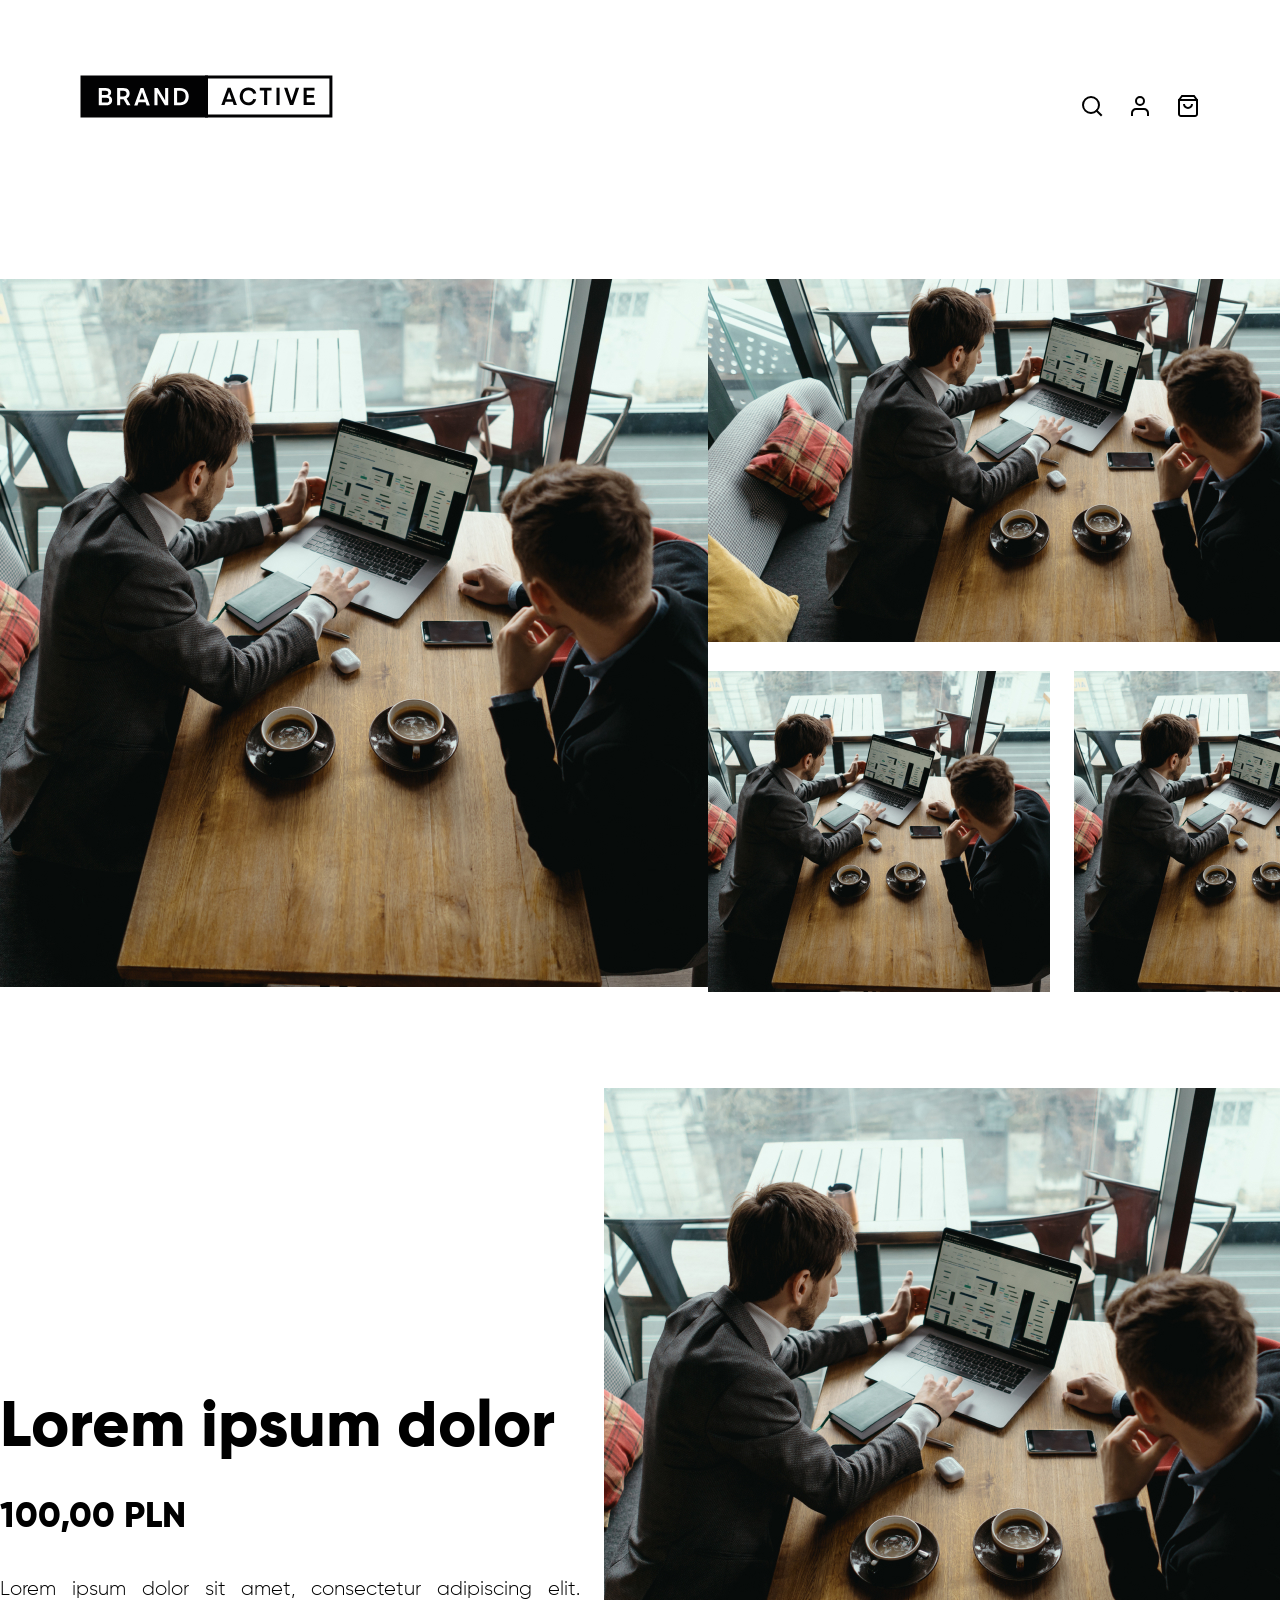
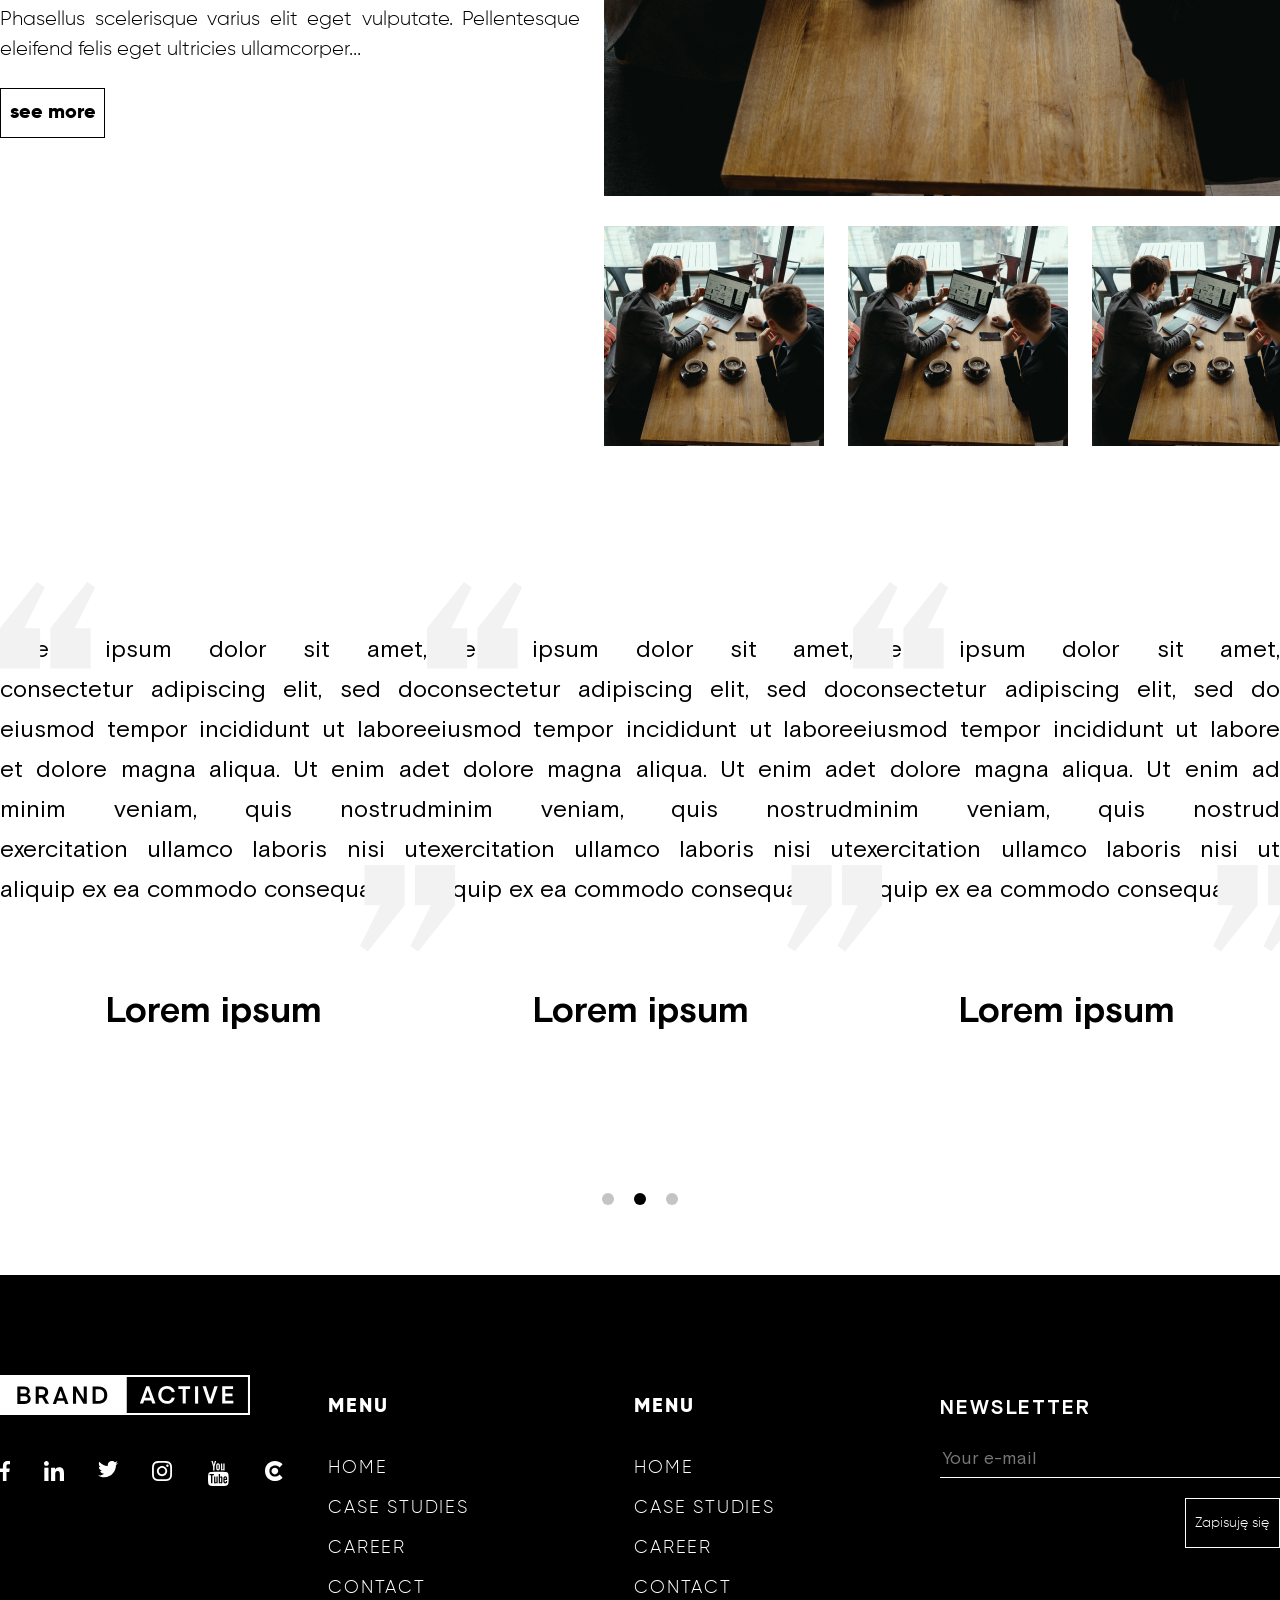
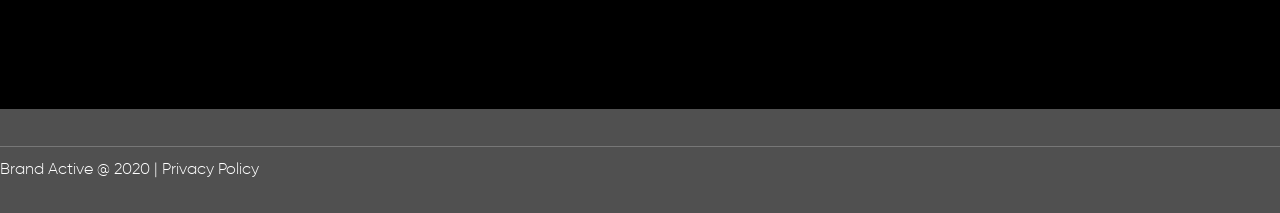
==== index.html @ 27f38a13 "file fix" ====
<!DOCTYPE html>
<html lang="en">
  <head>
    <meta charset="UTF-8" />
    <meta http-equiv="X-UA-Compatible" content="IE=edge" />
    <meta name="viewport" content="width=device-width, initial-scale=1.0" />
    <title>Brand Active</title>
    <link
      href="https://cdnjs.cloudflare.com/ajax/libs/modern-normalize/1.1.0/modern-normalize.min.css"
      rel="stylesheet"
    />
    <link href="./style.css" rel="stylesheet" />
  </head>
  <body>
    <header class="header">
      <a href="#"><img class="logo" src="./images/logo.svg" /></a>
      <nav class="navigation">
        <a href="#"><img class="icon" src="./images/icons/search.svg" alt="" /></a>
        <a href="#"><img class="icon" src="./images/icons/user.svg" alt="" /></a>
        <a href="#"><img class="icon" src="./images/icons/bag.svg" alt="" /></a>
      </nav>
    </header>
    <main>
      <section class="first-section container">
        <img src="./images/big-pic.jpg" class="big-picture">
        <div>
          <img src="./images/wide-pic.jpg" class="wide-picture">
          <div class="picture-wrapper">
            <img src="./images/medium-pic.jpg" class="medium-picture">
            <img src="./images/medium-pic.jpg" class="medium-picture">
          </div>
        </div>
      </section>
      <section class="second-section container">
        <article>
          <h1 class="title">Lorem ipsum dolor</h1>
          <p class="price">100,00 PLN</p>
          <p class="description">
            Lorem ipsum dolor sit amet, consectetur adipiscing elit. Phasellus
            scelerisque varius elit eget vulputate. Pellentesque eleifend felis
            eget ultricies ullamcorper...
          </p>
          <button class="btn" type="button">see more</button>
        </article>
        <div class="gallery">
          <img src="./images/big-pic.jpg" class="big-picture"></img>
          <ul class="gallery-list">
            <li class="small-picture"><img src="./images/small-pic.jpg"></li>
            <li class="small-picture"><img src="./images/small-pic.jpg"></li>
            <li class="small-picture"><img src="./images/small-pic.jpg"></li>
          </ul>
        </div>
      </section>
      <section class="third-section container">
        <ul class="slider-list">
          <li class="slide-item">
            <p class="slide-description">
              Lorem ipsum dolor sit amet, consectetur adipiscing elit, sed do
              eiusmod tempor incididunt ut labore et dolore magna aliqua. Ut
              enim ad minim veniam, quis nostrud exercitation ullamco laboris
              nisi ut aliquip ex ea commodo consequat.
            </p>
            <h2 class="slide">Lorem ipsum</h2>
          </li>
          <li class="slide-item">
            <p class="slide-description">
              Lorem ipsum dolor sit amet, consectetur adipiscing elit, sed do
              eiusmod tempor incididunt ut labore et dolore magna aliqua. Ut
              enim ad minim veniam, quis nostrud exercitation ullamco laboris
              nisi ut aliquip ex ea commodo consequat.
            </p>
            <h2 class="slide">Lorem ipsum</h2>
          </li>
          <li class="slide-item">
            <p class="slide-description">
              Lorem ipsum dolor sit amet, consectetur adipiscing elit, sed do
              eiusmod tempor incididunt ut labore et dolore magna aliqua. Ut
              enim ad minim veniam, quis nostrud exercitation ullamco laboris
              nisi ut aliquip ex ea commodo consequat.
            </p>
            <h2 class="slide">Lorem ipsum</h2>
          </li>
        </ul>
        <div class="slide-dots">
          <svg
            class="dot"
            width="12"
            height="12"
            viewBox="0 0 12 12"
            fill="none"
            xmlns="http://www.w3.org/2000/svg"
          >
            <circle cx="6" cy="6" r="6" fill="#C4C4C4" />
          </svg>
          <svg
            class="dot"
            width="12"
            height="12"
            viewBox="0 0 12 12"
            fill="none"
            xmlns="http://www.w3.org/2000/svg"
          >
            <circle cx="6" cy="6" r="6" fill="#000000" />
          </svg>
          <svg
            class="dot"
            width="12"
            height="12"
            viewBox="0 0 12 12"
            fill="none"
            xmlns="http://www.w3.org/2000/svg"
          >
            <circle cx="6" cy="6" r="6" fill="#C4C4C4" />
          </svg>
        </div>
      </section>
    </main>
    <footer>
      <div class="footer">
        <ul class="footer-list container">
          <li class="footer-item">
            <a href="#"><img src="./images/logo_alt.svg" alt="" /></a>
            <ul class="social-list">
              <li class="social-item"><a href="#"><img src="./images/icons/facebook.svg" /></a></li>
              <li class="social-item"><a href="#"><img src="./images/icons/linkedin.svg" /></a></li>
              <li class="social-item"><a href="#"><img src="./images/icons/twitter.svg" /></a></li>
              <li class="social-item"><a href="#"><img src="./images/icons/insta.svg" /></a></li>
              <li class="social-item"><a href="#"><img src="./images/icons/youtube.svg" /></a></li>
              <li class="social-item"><a href="#"><img src="./images/icons/c_icon.svg" /></a></li>
            </ul>
          </li>
          <li class="footer-item">
            <h4 class="menu-title">menu</h4>
            <ul class="menu">
              <li class="menu-item"><a href="#">home</a></li>
              <li class="menu-item"><a href="#">case studies</a></li>
              <li class="menu-item"><a href="#">career</a></li>
              <li class="menu-item"><a href="#">contact</a></li>
            </ul>
          </li>
          <li class="footer-item">
            <h4 class="menu-title">menu</h4>
            <ul class="menu">
              <li class="menu-item"><a href="#">home</a></li>
              <li class="menu-item"><a href="#">case studies</a></li>
              <li class="menu-item"><a href="#">career</a></li>
              <li class="menu-item"><a href="#">contact</a></li>
            </ul>
          </li>
          <li class="footer-item">
            <form class="form">
              <label class="form-label" for="email">Newsletter</label>
              <input
                class="form-input"
                id="email"
                type="text"
                placeholder="Your e-mail"
              />
              <button class="form-button">Zapisuję się</button>
            </form>
          </li>
        </ul>
      </div>
      <div class="copyrights">
        <div class="copyrights-container">
          <p class="copyrights-text">Brand Active @ 2020 | Privacy Policy</p>
        </div>
      </div>
    </footer>
  </body>
</html>
---- style.css ----
/* FONTS */
@font-face {
  font-family: Gilroy-light;
  src: url(./fonts/Gilroy-Light.ttf);
  font-weight: 300;
  font-style: normal;
}
@font-face {
  font-family: Gilroy-bold;
  src: url(./fonts/Gilroy-ExtraBold.ttf);
  font-weight: 800;
  font-style: normal;
}
@font-face {
  font-family: Grotesque-bold;
  src: url(./fonts/BasisGrotesquePro-Bold.ttf);
  font-weight: 700;
  font-style: normal;
}
@font-face {
  font-family: Grotesque-regular;
  src: url(./fonts/BasisGrotesquePro-Regular.ttf);
  font-weight: 400;
  font-style: normal;
}
/* GLOBAL STYLES  */
ul,
li,
p,
h1,
h2,
h3,
h4 {
  padding: 0;
  margin: 0;
  list-style: none;
}
a {
  text-decoration: none;
  color: inherit;
}
body {
  font-family: Gilroy-light;
}

/* HEADER STYLES  */

.header {
  padding: 75px 80px 65px;
  display: flex;
  justify-content: space-between;
  background-color: #fff;
  align-items: baseline;
}
.navigation {
  width: 120px;
  display: flex;
  justify-content: space-between;
}
.logo {
  cursor: pointer;
  display: block;
}
.icon {
  display: block;
  cursor: pointer;
}

/* MAIN STYLES  */

.container {
  margin: 96px auto;
  max-width: 1440px;
}
.first-section,
.second-section {
  display: flex;
  justify-content: space-between;
}
.big-picture {
  width: 708px;
  height: 708px;
  background-color: cornflowerblue;
}
.wide-picture {
  width: 708px;
  height: 363px;
  background-color: cornflowerblue;
}
.picture-wrapper {
  margin-top: 24px;
  display: flex;
  justify-content: space-between;
}
.medium-picture {
  width: 342px;
  height: 321px;
  background-color: cornflowerblue;
}
.second-section {
  align-items: center;
}
.title {
  font-family: Gilroy-bold;
  font-size: 65px;
  line-height: 1;
  margin-bottom: 24px;
}
.price {
  font-family: Gilroy-bold;
  font-size: 36px;
  line-height: 1.81;
  margin-bottom: 24px;
}
.description {
  width: 580px;
  font-size: 20px;
  line-height: 1.5;
  text-align: justify;
  margin-bottom: 24px;
}
.btn {
  font-family: Gilroy-bold;
  font-size: 20px;
  line-height: 1.5;
  text-align: center;
  width: 105px;
  height: 50px;
  background-color: #fff;
  border: 1px solid #000;
  outline: none;
  padding: 0;
  cursor: pointer;
}
.gallery {
  margin-left: 24px;
}
.gallery-list {
  display: flex;
  justify-content: space-between;
}
.small-picture {
  margin-top: 24px;
  width: 220px;
  height: 220px;
  background-color: rgba(85, 90, 100, 0.342);
}
.third-section {
    margin-bottom: 64px;
}
.slider-list {
  display: flex;
  justify-content: space-between;
}
.slide-item {
  display: block;
  width: 454px;
}
.slide-item::before {
  content: '';
  display: block;
  background-image: url(./images/icons/top-quote.svg);
  width: 96px;
  height: 87px;
  transform: translateY(40px);
  margin: 0;
}
.slide-item::after {
  content: '';
  display: block;
  background-image: url(./images/icons/bottom-quote.svg);
  width: 96px;
  height: 87px;
  transform: translateX(360px) translateY(-240px);
  margin: 0;
}
.slide-description {
  font-family: Grotesque-regular;
  font-size: 24px;
  line-height: 1.67;
  text-align: justify;
  margin-bottom: 67.4px;
}
.slide{
  font-family: Grotesque-bold;
  font-size: 36px;
  line-height: 1.81;
  text-align: center;
  margin-bottom: 63.5px;
}
.slide-dots {
  text-align: center;
}
.dot {
  cursor: pointer;
}
.dot:not(:first-of-type) {
  margin-left: 16px;
}

/* FOOTER STYLES  */

.footer,
.footer-list {
  background-color: #000;
  color: #fff;
  height: 434px;
  margin-top: 0;
}
.footer-list {
  padding-top: 100px;
  display: flex;
  justify-content: space-between;
}

.social-list {
  margin-top: 40px;
  display: flex;
  justify-content: space-between;
}
.social-item:not(:first-of-type) {
  margin-left: 34px;
}
.menu-title {
  margin: 20px 0 29px;
  font-family: Gilroy-bold;
  text-transform: uppercase;
  font-size: 20px;
  line-height: 1.25;
  letter-spacing: 0.1em;
}
.menu-item {
  text-transform: uppercase;
  font-size: 18px;
  line-height: 2.22;
  letter-spacing: 0.1em;
  margin-right: 120px;
}

.form {
  display: flex;
  flex-direction: column;
}
.form-label {
  margin: 20px 0 29px;
  font-family: Grotesque-bold;
  font-size: 20px;
  line-height: 1.2;
  letter-spacing: 0.1em;
  text-transform: uppercase;
}
.form-input {
  color: #fff;
  font-size: 18px;
  width: 340px;
  background-color: #000;
  outline: none;
  border: none;
  border-bottom: 1px solid #fff;
  margin-bottom: 20px;
  padding-bottom: 8px;
}
.form-input::placeholder {
  font-family: Grotesque-regular;
  font-size: 18px;
  line-height: 1.2;
  color: #777777;
}
.form-button {
  color: #fff;
  width: 95px;
  height: 50px;
  padding: 0;
  background-color: #000;
  border: 1px solid #fff;
  font-family: Gilroy-light;
  font-size: 14px;
  line-height: 2.143;
  text-align: center;
  color: #fff;
  align-self: flex-end;
  cursor: pointer;
}
/* COPYRIGHTS STYLES  */

.copyrights {
  margin: 0;
  background-color: #505050;
  height: 104px;
}
.copyrights-container {
  max-width: 1440px;
  margin: 0 auto;
  padding-top: 51px;
}
.copyrights-text {
  color: #fff;
}
.copyrights-text::before {
  content: "";
  display: block;
  height: 1px;
  width: 100%;
  background-color: #777;
  transform: translateY(-14px);
}
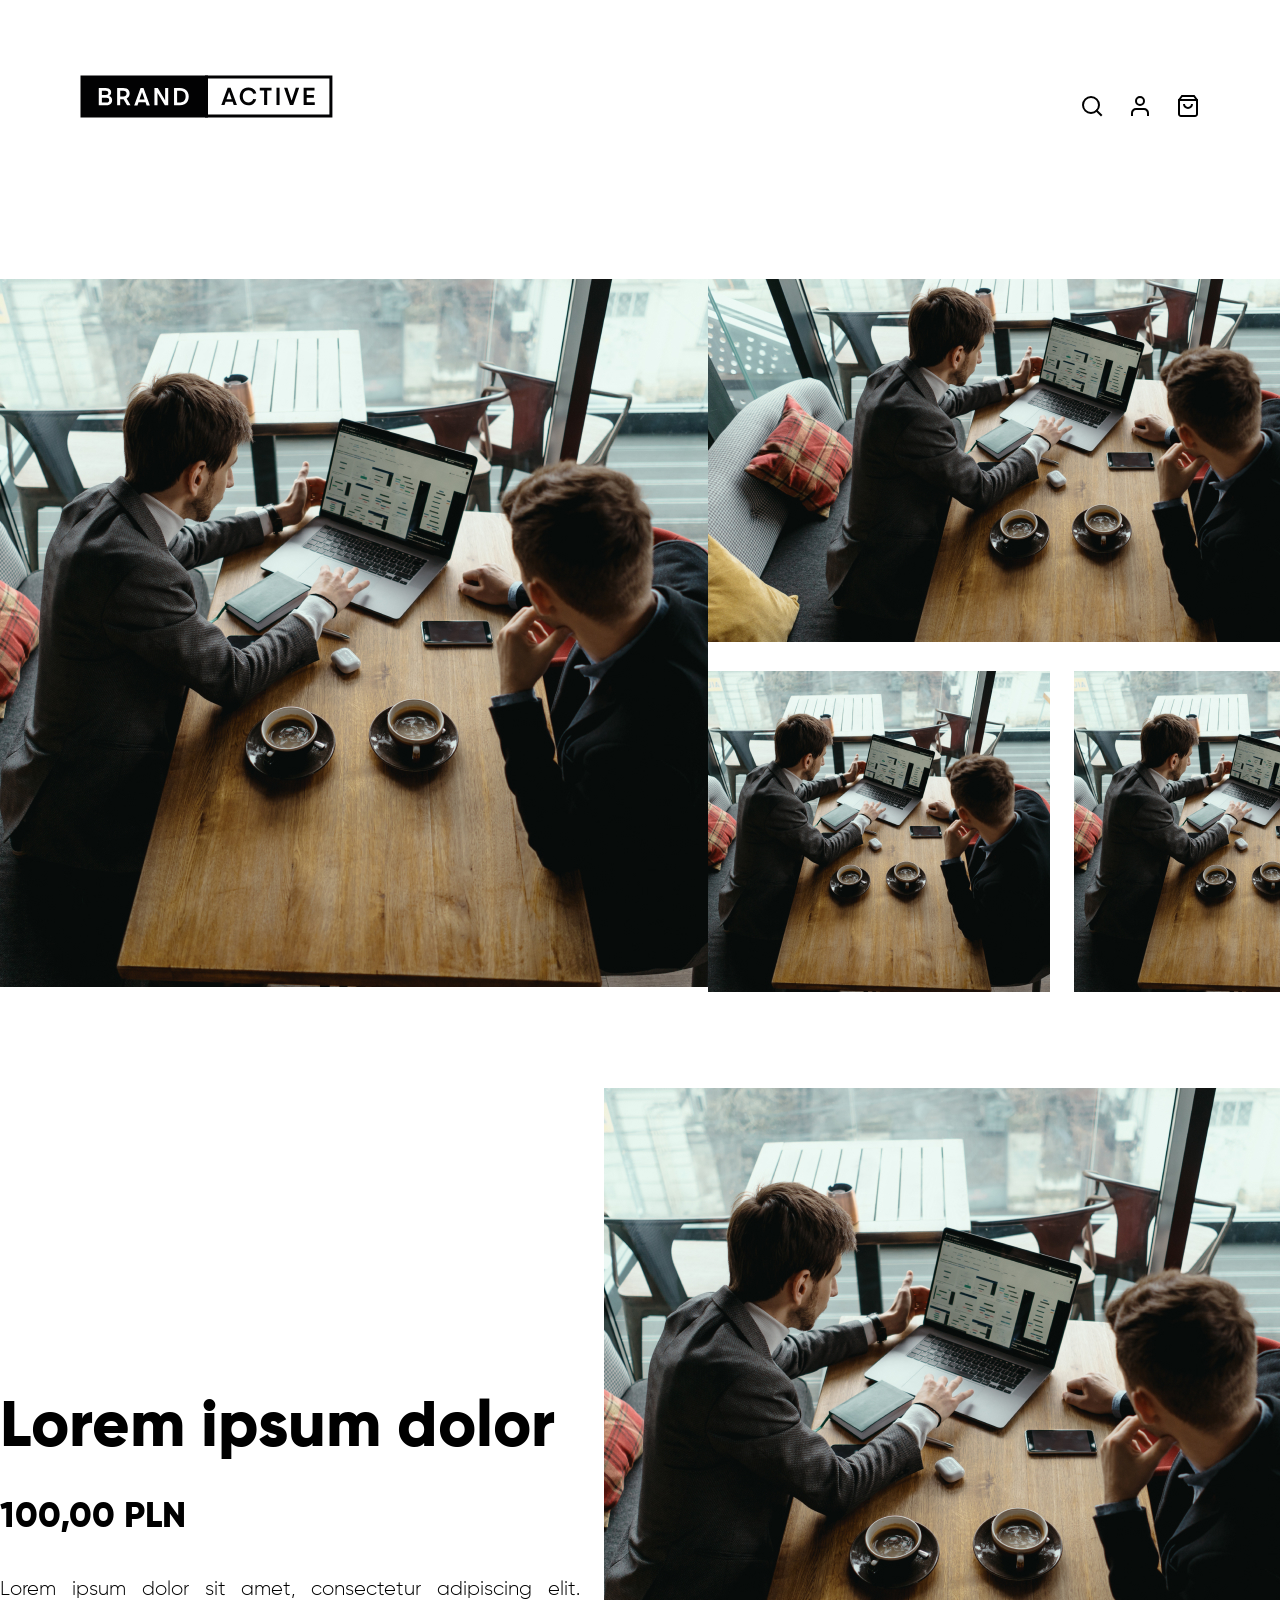
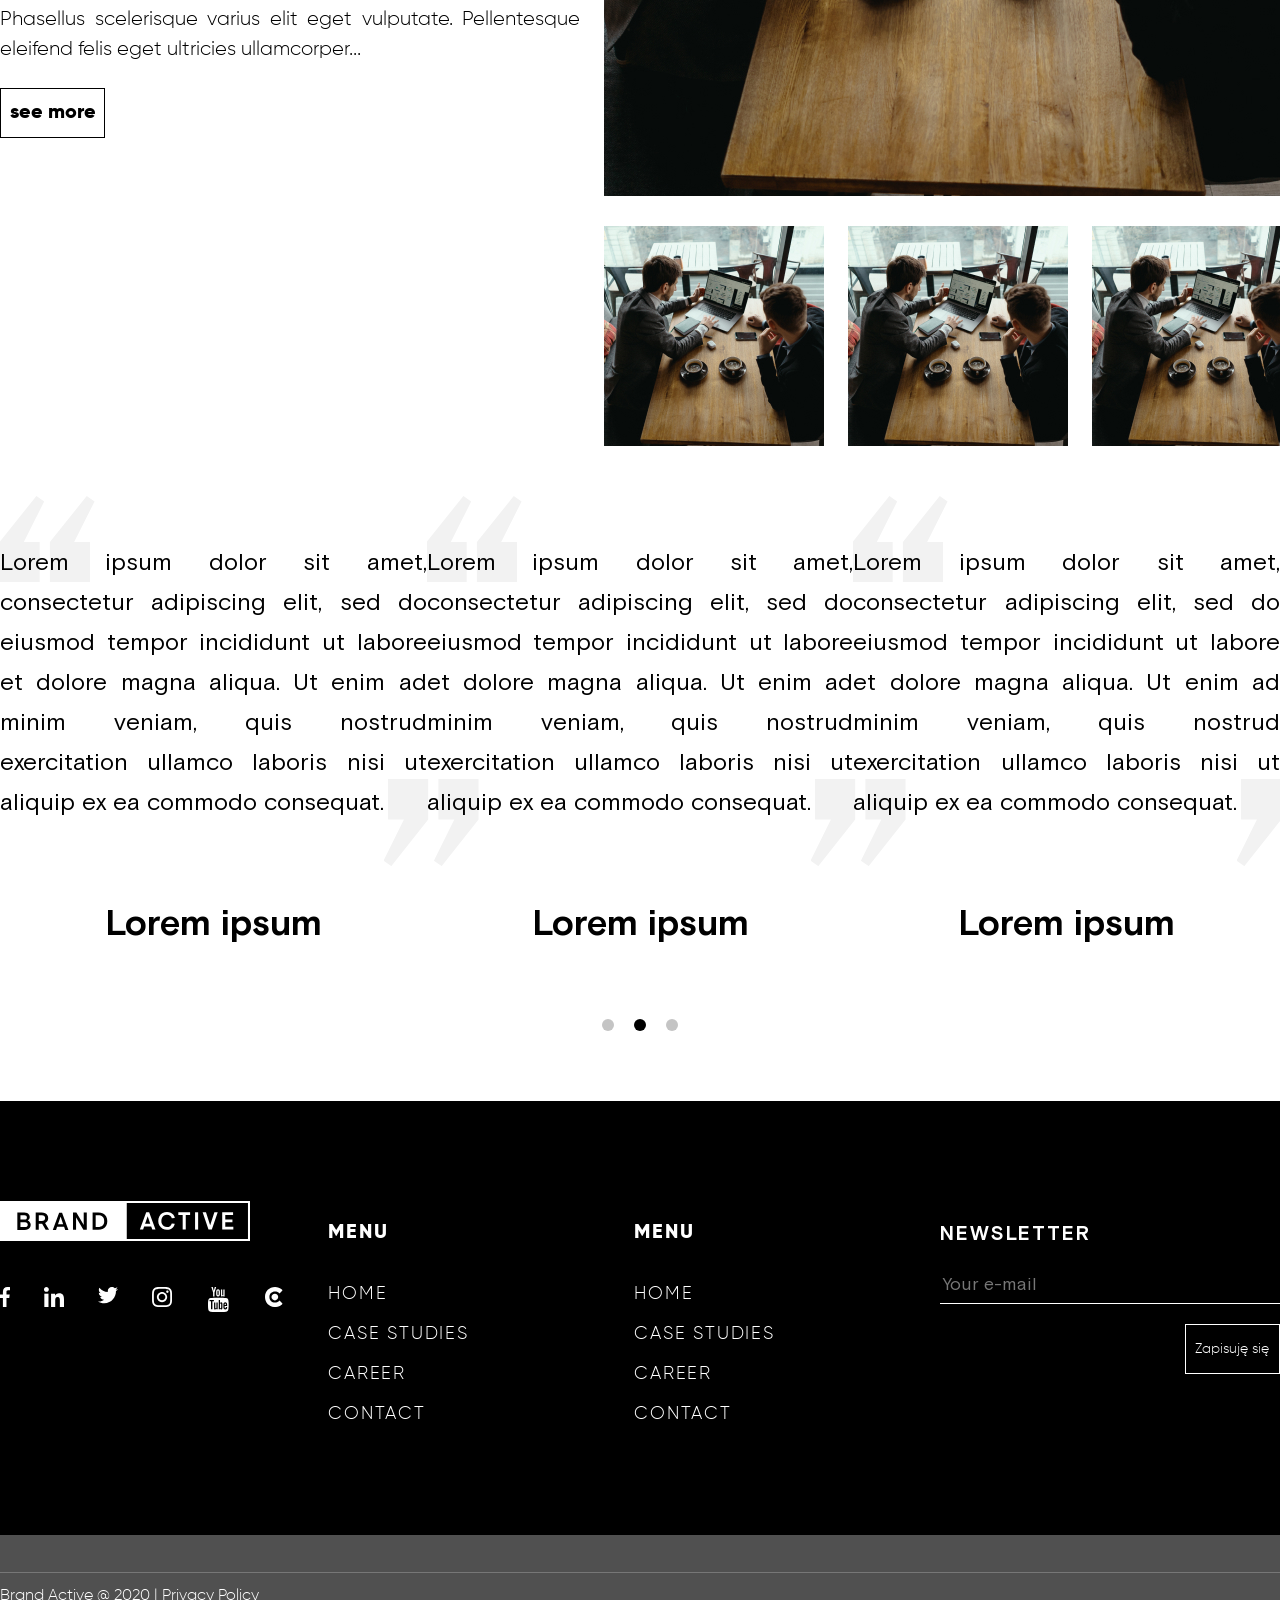
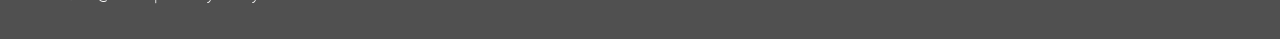
==== commit 2ca70f24: "quotes added" ====
--- a/index.html
+++ b/index.html
@@ -83,7 +83,7 @@
         </ul>
         <div class="slide-dots">
           <svg
-            class="dot"
+            class="dot dot1"
             width="12"
             height="12"
             viewBox="0 0 12 12"
@@ -93,7 +93,7 @@
             <circle cx="6" cy="6" r="6" fill="#C4C4C4" />
           </svg>
           <svg
-            class="dot"
+            class="dot dot2"
             width="12"
             height="12"
             viewBox="0 0 12 12"
@@ -103,7 +103,7 @@
             <circle cx="6" cy="6" r="6" fill="#000000" />
           </svg>
           <svg
-            class="dot"
+            class="dot dot3"
             width="12"
             height="12"
             viewBox="0 0 12 12"
@@ -167,5 +167,6 @@
         </div>
       </div>
     </footer>
+    <script src="./script.js"></script>
   </body>
 </html>
--- a/style.css
+++ b/style.css
@@ -156,23 +156,25 @@
   display: block;
   width: 454px;
 }
-.slide-item::before {
-  content: '';
-  display: block;
-  background-image: url(./images/icons/top-quote.svg);
-  width: 96px;
-  height: 87px;
-  transform: translateY(40px);
-  margin: 0;
-}
-.slide-item::after {
-  content: '';
-  display: block;
-  background-image: url(./images/icons/bottom-quote.svg);
-  width: 96px;
-  height: 87px;
-  transform: translateX(360px) translateY(-240px);
-  margin: 0;
+.slide-description::before {
+  content: "";
+  display: inline-block;
+  background: url(./images/icons/top-quote.svg) top center no-repeat;
+  position: absolute;
+  top: -46.1px;
+  z-index: -1;
+  width: 95.1px;
+  height: 86.4px;
+}
+.slide-description::after {
+  content: "";
+  display: inline-block;
+  background: url(./images/icons/bottom-quote.svg) top center no-repeat;
+  position: absolute;
+  bottom: -43.4px;
+  z-index: -1;
+  width: 95.1px;
+  height: 86.4px;
 }
 .slide-description {
   font-family: Grotesque-regular;
@@ -180,6 +182,7 @@
   line-height: 1.67;
   text-align: justify;
   margin-bottom: 67.4px;
+  position: relative;
 }
 .slide{
   font-family: Grotesque-bold;
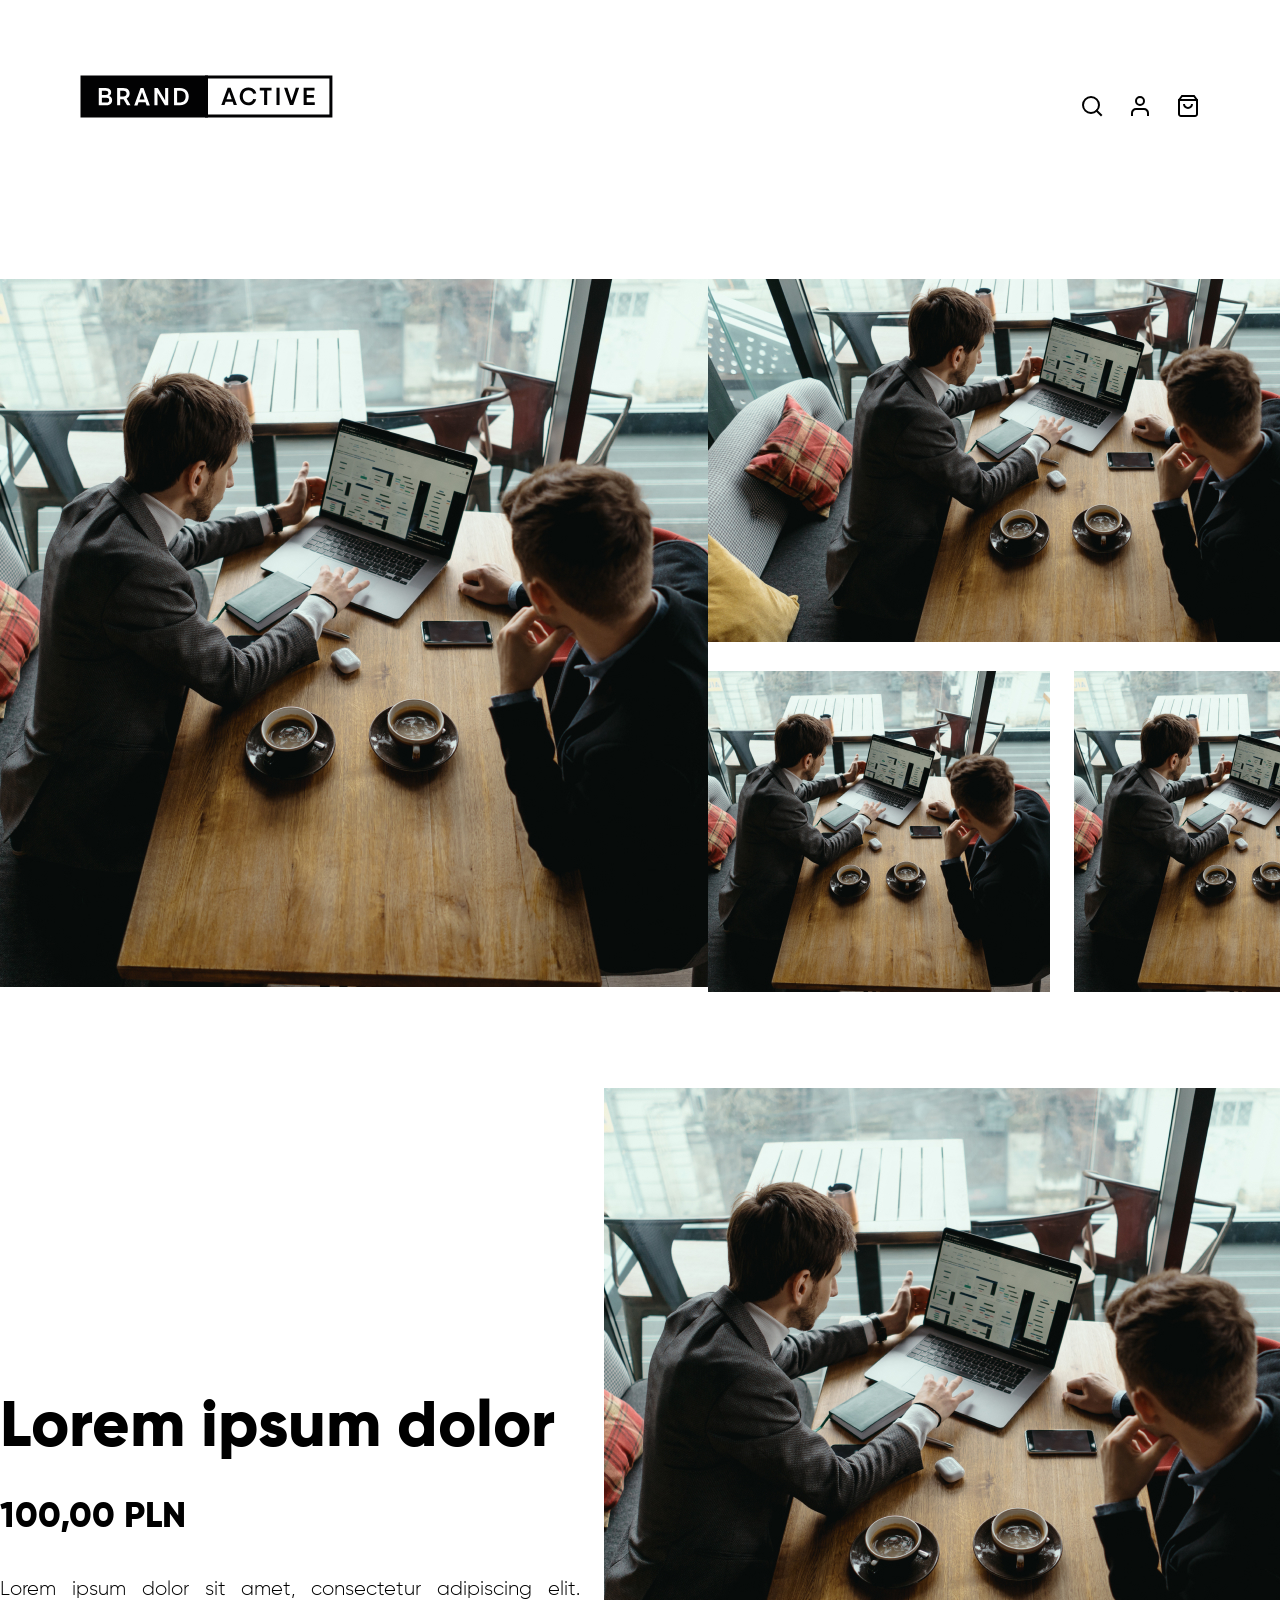
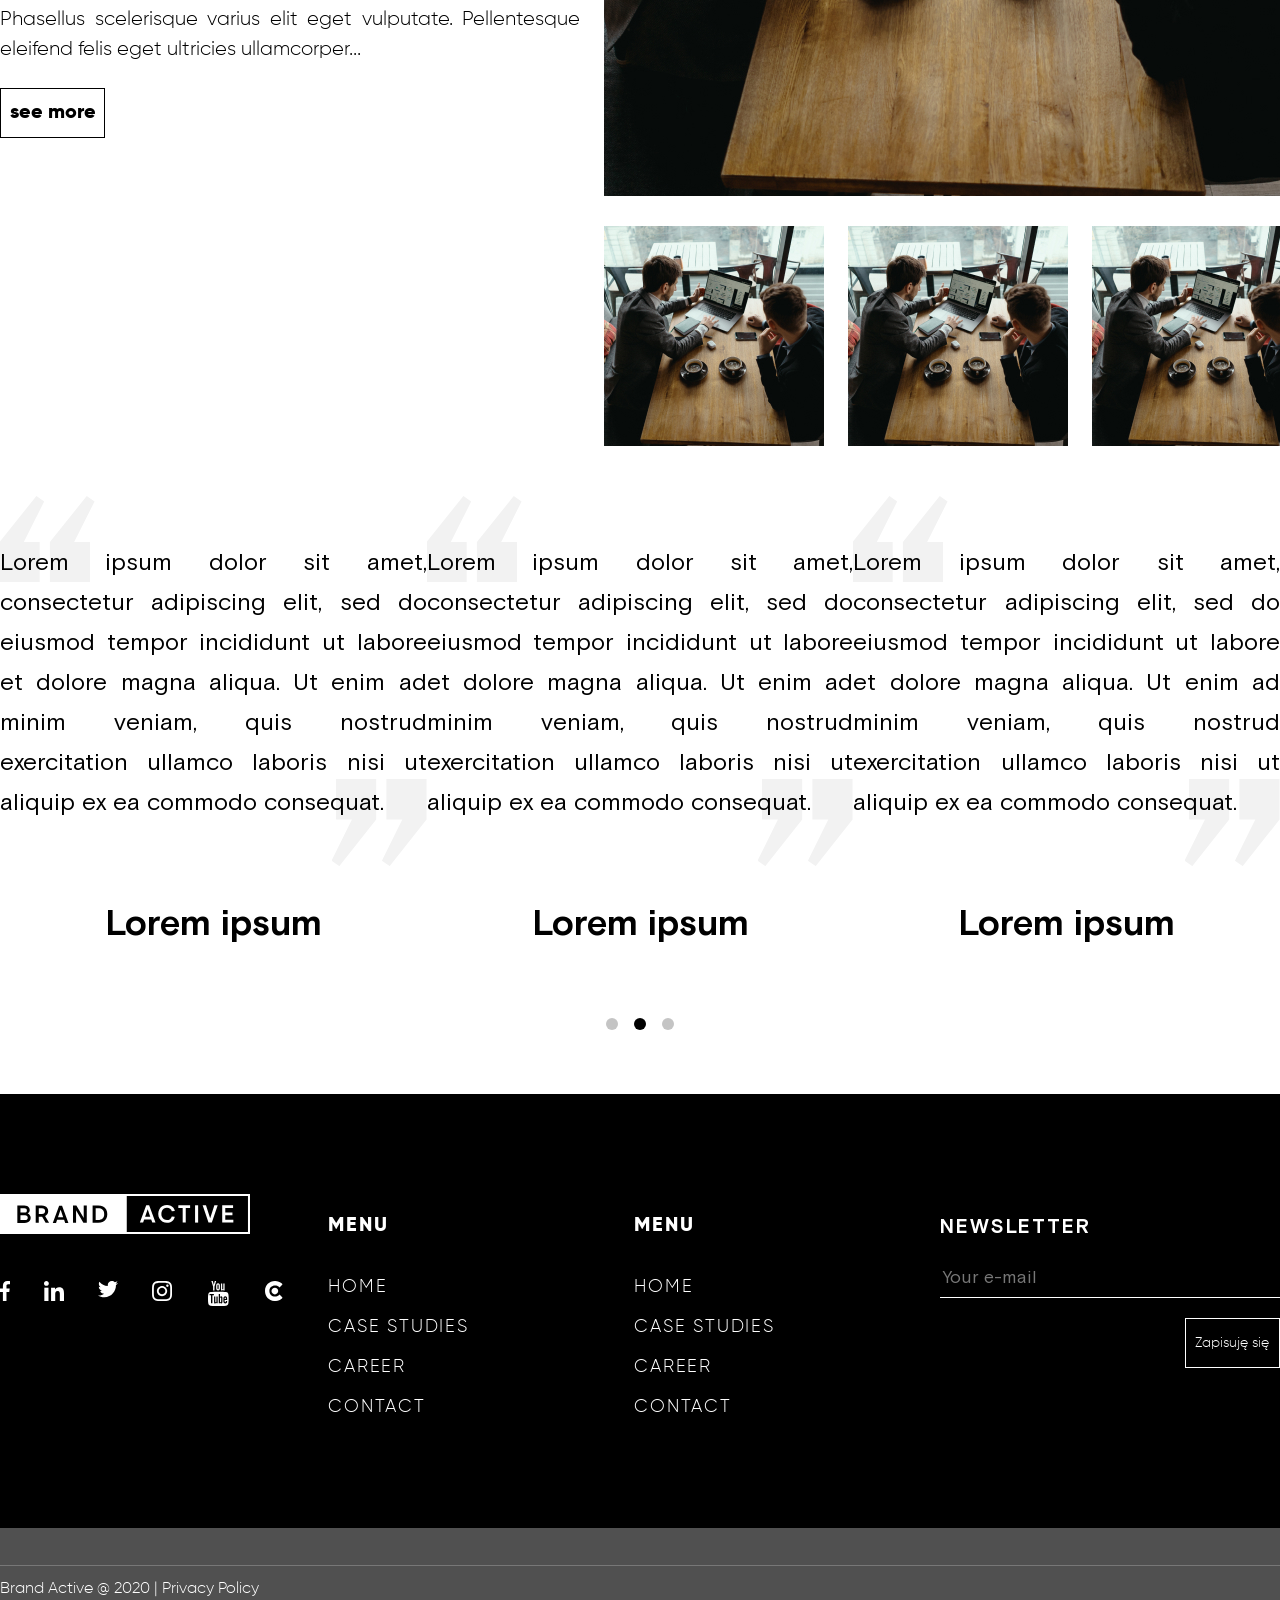
==== commit 9899171c: "added slider" ====
--- a/index.html
+++ b/index.html
@@ -5,6 +5,7 @@
     <meta http-equiv="X-UA-Compatible" content="IE=edge" />
     <meta name="viewport" content="width=device-width, initial-scale=1.0" />
     <title>Brand Active</title>
+    <link rel="icon" type="image/x-icon" href="./images/icons/favicon.ico">
     <link
       href="https://cdnjs.cloudflare.com/ajax/libs/modern-normalize/1.1.0/modern-normalize.min.css"
       rel="stylesheet"
@@ -82,36 +83,9 @@
           </li>
         </ul>
         <div class="slide-dots">
-          <svg
-            class="dot dot1"
-            width="12"
-            height="12"
-            viewBox="0 0 12 12"
-            fill="none"
-            xmlns="http://www.w3.org/2000/svg"
-          >
-            <circle cx="6" cy="6" r="6" fill="#C4C4C4" />
-          </svg>
-          <svg
-            class="dot dot2"
-            width="12"
-            height="12"
-            viewBox="0 0 12 12"
-            fill="none"
-            xmlns="http://www.w3.org/2000/svg"
-          >
-            <circle cx="6" cy="6" r="6" fill="#000000" />
-          </svg>
-          <svg
-            class="dot dot3"
-            width="12"
-            height="12"
-            viewBox="0 0 12 12"
-            fill="none"
-            xmlns="http://www.w3.org/2000/svg"
-          >
-            <circle cx="6" cy="6" r="6" fill="#C4C4C4" />
-          </svg>
+          <div class="dot dot1"></div>
+          <div class="dot dot2 active"></div>
+          <div class="dot dot3"></div>
         </div>
       </section>
     </main>
--- a/style.css
+++ b/style.css
@@ -172,6 +172,7 @@
   background: url(./images/icons/bottom-quote.svg) top center no-repeat;
   position: absolute;
   bottom: -43.4px;
+  right: 0;
   z-index: -1;
   width: 95.1px;
   height: 86.4px;
@@ -192,10 +193,18 @@
   margin-bottom: 63.5px;
 }
 .slide-dots {
-  text-align: center;
+  display: flex;
+  justify-content: center;
 }
 .dot {
   cursor: pointer;
+  width: 12px;
+  height: 12px;
+  background-color: #C4C4C4;
+  border-radius: 50%;
+}
+.active {
+  background-color: #000;
 }
 .dot:not(:first-of-type) {
   margin-left: 16px;
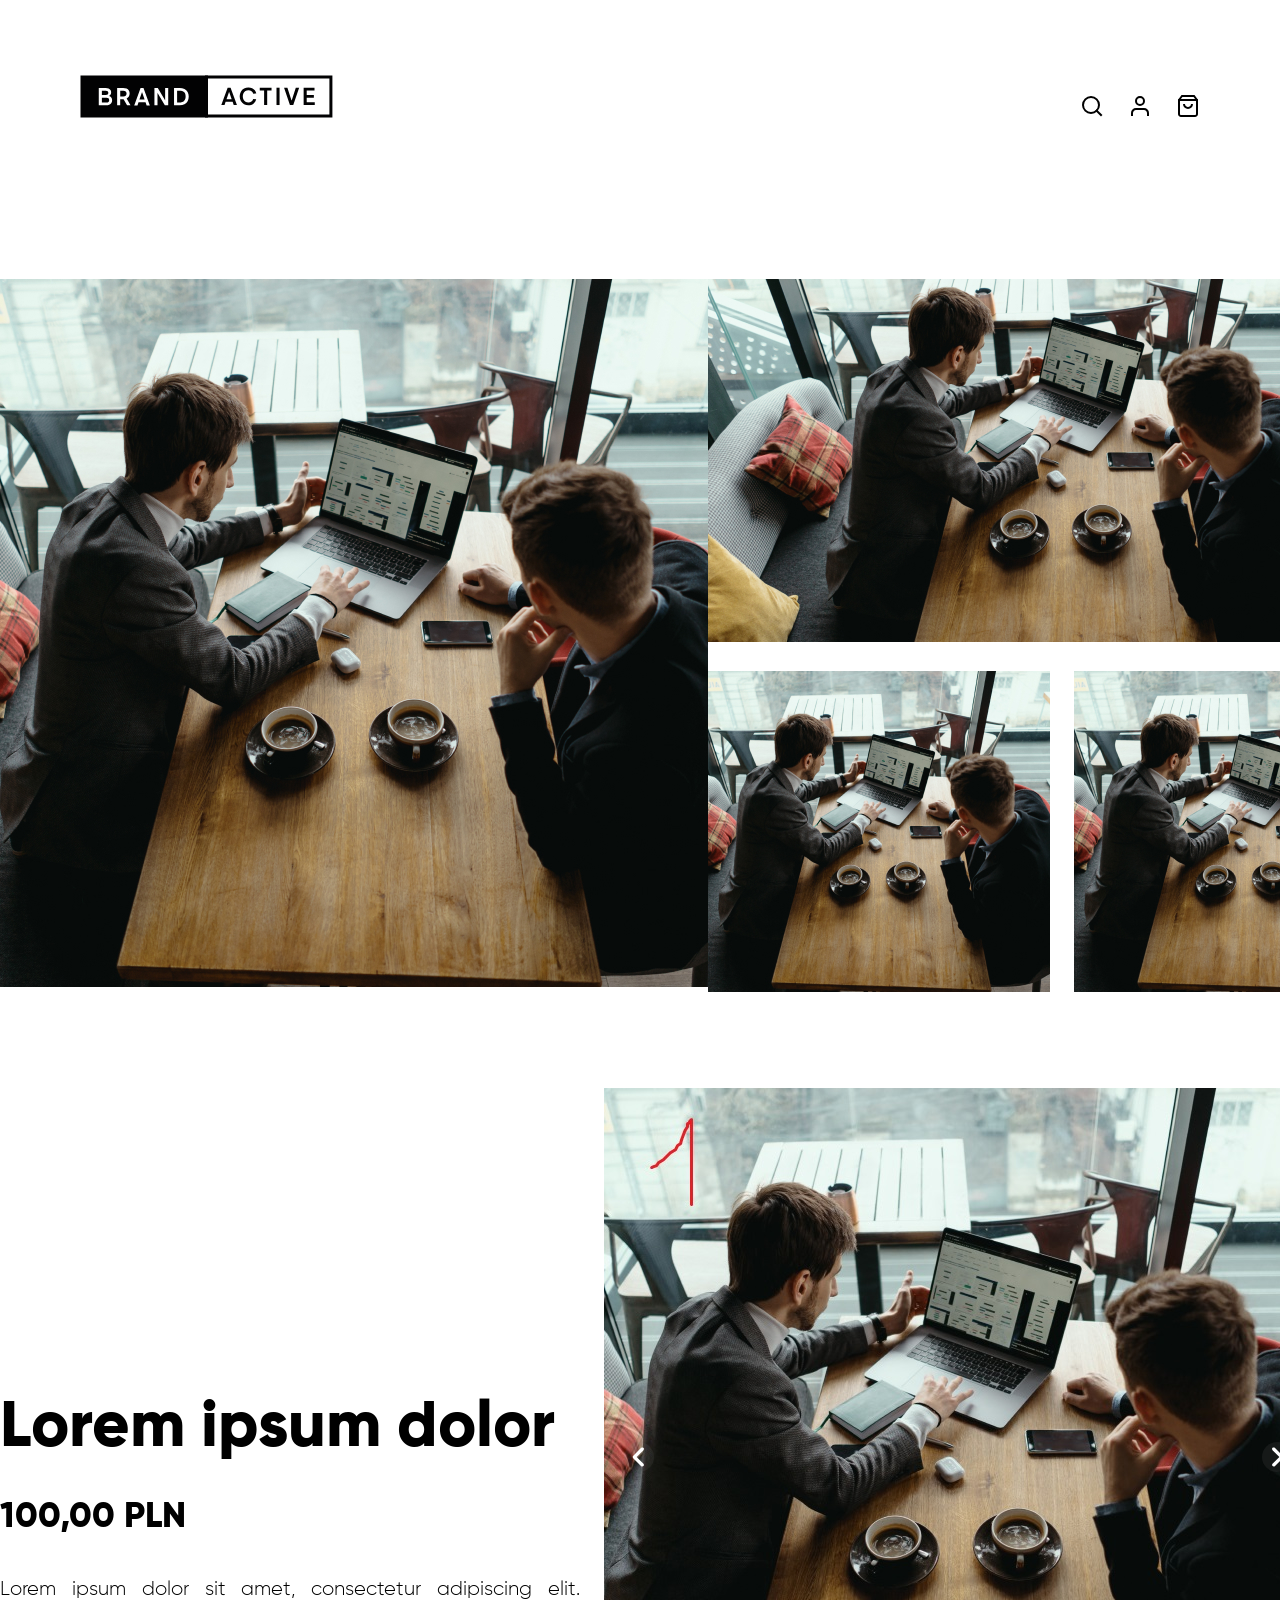
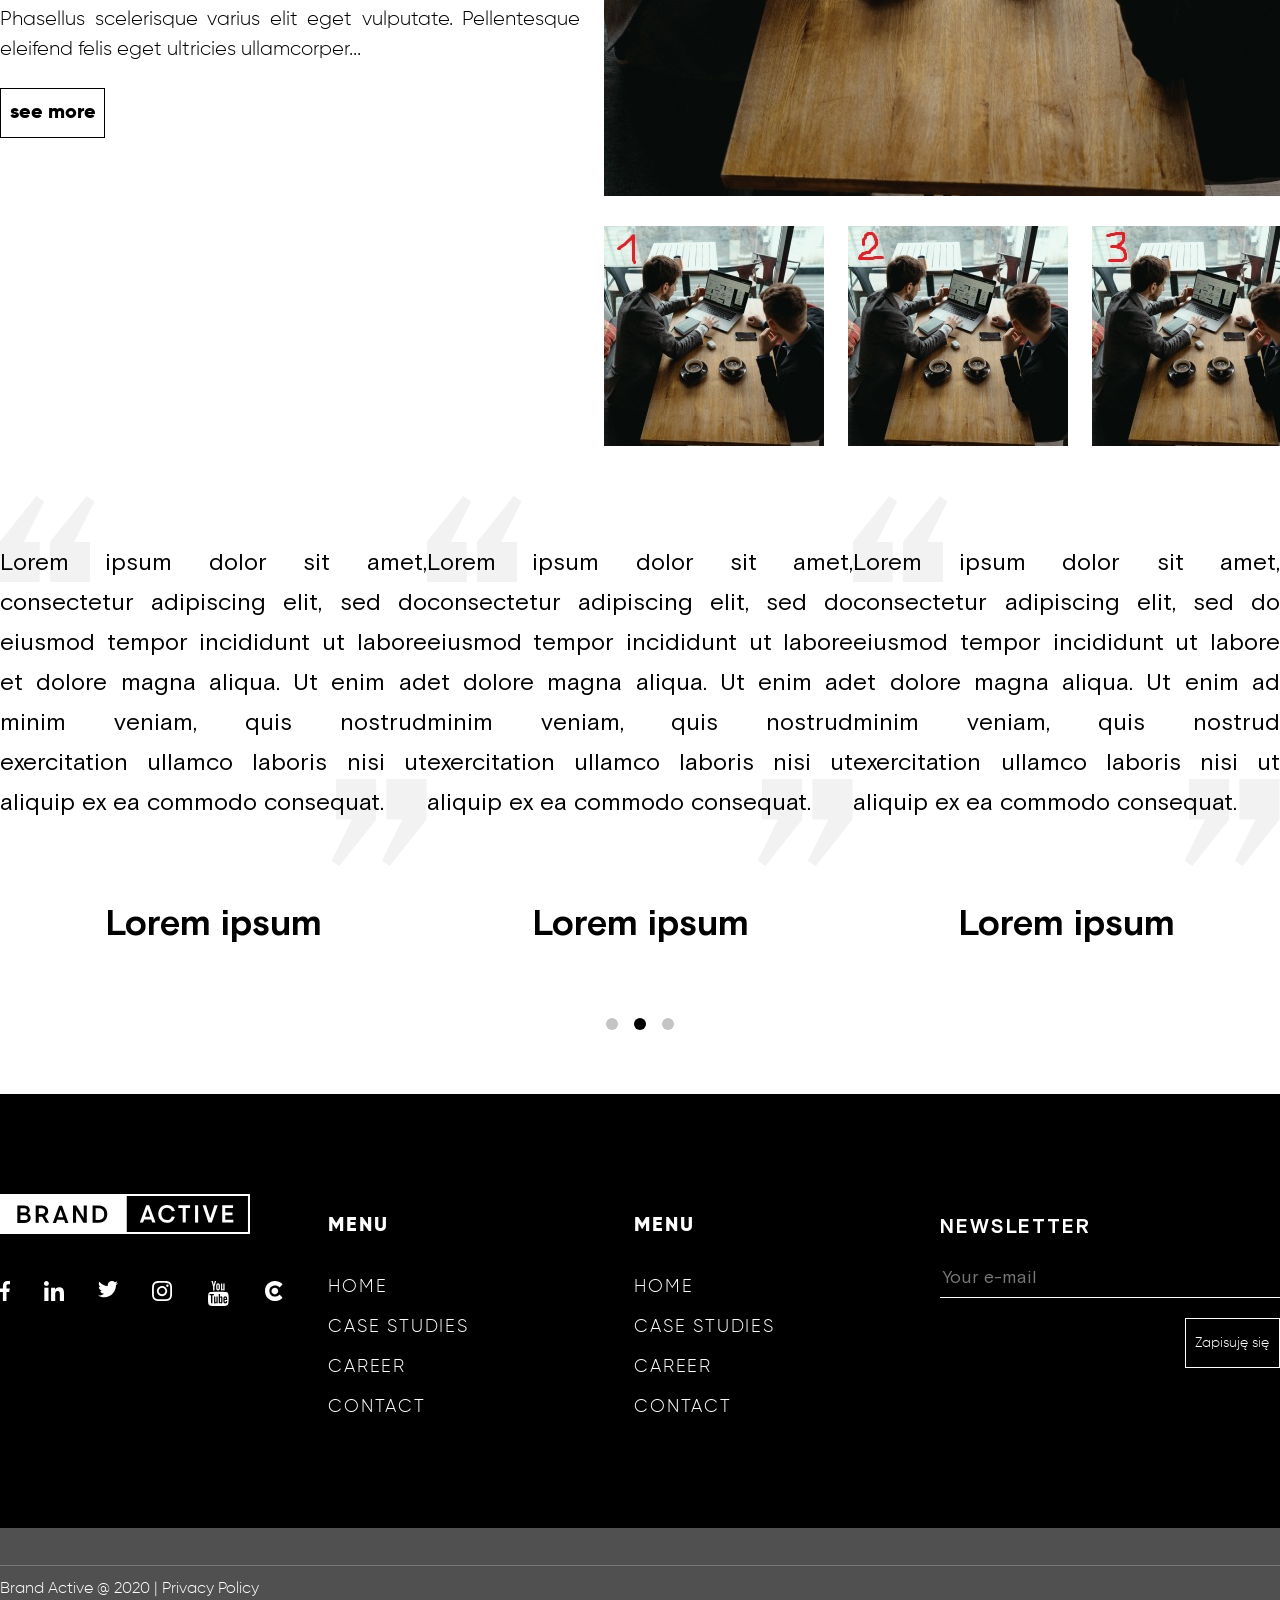
==== commit 334c8ee0: "added gallery" ====
--- a/index.html
+++ b/index.html
@@ -23,12 +23,12 @@
     </header>
     <main>
       <section class="first-section container">
-        <img src="./images/big-pic.jpg" class="big-picture">
+        <img src="./images/big-pic.jpg" alt="professional meeting with laptop and coffee" class="big-picture">
         <div>
-          <img src="./images/wide-pic.jpg" class="wide-picture">
+          <img src="./images/wide-pic.jpg" alt="professional meeting with laptop and coffee" class="wide-picture">
           <div class="picture-wrapper">
-            <img src="./images/medium-pic.jpg" class="medium-picture">
-            <img src="./images/medium-pic.jpg" class="medium-picture">
+            <img src="./images/medium-pic.jpg" alt="professional meeting with laptop and coffee" class="medium-picture">
+            <img src="./images/medium-pic.jpg" alt="professional meeting with laptop and coffee" class="medium-picture">
           </div>
         </div>
       </section>
@@ -44,11 +44,13 @@
           <button class="btn" type="button">see more</button>
         </article>
         <div class="gallery">
-          <img src="./images/big-pic.jpg" class="big-picture"></img>
+          <div class="next-pic"><img src="./images/icons/arrow-right.svg"></div>
+          <img src="./images/pic1.jpg" id="pic1" alt="professional meeting with laptop and coffee" class="big-picture gallery-view"></img>
+          <div class="prev-pic"><img src="./images/icons/arrow-left.svg"></div>
           <ul class="gallery-list">
-            <li class="small-picture"><img src="./images/small-pic.jpg"></li>
-            <li class="small-picture"><img src="./images/small-pic.jpg"></li>
-            <li class="small-picture"><img src="./images/small-pic.jpg"></li>
+            <li class="small-picture"><img src="./images/small-pic1.jpg" alt="professional meeting with laptop and coffee"></li>
+            <li class="small-picture"><img src="./images/small-pic2.jpg" alt="professional meeting with laptop and coffee"></li>
+            <li class="small-picture"><img src="./images/small-pic3.jpg" alt="professional meeting with laptop and coffee"></li>
           </ul>
         </div>
       </section>
--- a/style.css
+++ b/style.css
@@ -80,12 +80,12 @@
 .big-picture {
   width: 708px;
   height: 708px;
-  background-color: cornflowerblue;
+  background-color: rgb(56, 58, 61);
 }
 .wide-picture {
   width: 708px;
   height: 363px;
-  background-color: cornflowerblue;
+  background-color: rgb(56, 58, 61);
 }
 .picture-wrapper {
   margin-top: 24px;
@@ -95,7 +95,7 @@
 .medium-picture {
   width: 342px;
   height: 321px;
-  background-color: cornflowerblue;
+  background-color: rgb(56, 58, 61);
 }
 .second-section {
   align-items: center;
@@ -134,6 +134,7 @@
 }
 .gallery {
   margin-left: 24px;
+  position: relative;
 }
 .gallery-list {
   display: flex;
@@ -145,8 +146,27 @@
   height: 220px;
   background-color: rgba(85, 90, 100, 0.342);
 }
+.next-pic,
+.prev-pic {
+  position: absolute;
+  width: 30px;
+  height: 30px;
+  background-color: rgba(121, 120, 120, 0.13);
+  border-radius: 50%;
+  display: flex;
+  justify-content: center;
+  align-items: center;
+}
+.next-pic {
+  right:20px;
+  top: 354px;
+}
+.prev-pic {
+  left: 20px;
+  top: 354px;
+}
 .third-section {
-    margin-bottom: 64px;
+  margin-bottom: 64px;
 }
 .slider-list {
   display: flex;
@@ -185,7 +205,7 @@
   margin-bottom: 67.4px;
   position: relative;
 }
-.slide{
+.slide {
   font-family: Grotesque-bold;
   font-size: 36px;
   line-height: 1.81;
@@ -200,7 +220,7 @@
   cursor: pointer;
   width: 12px;
   height: 12px;
-  background-color: #C4C4C4;
+  background-color: #c4c4c4;
   border-radius: 50%;
 }
 .active {
